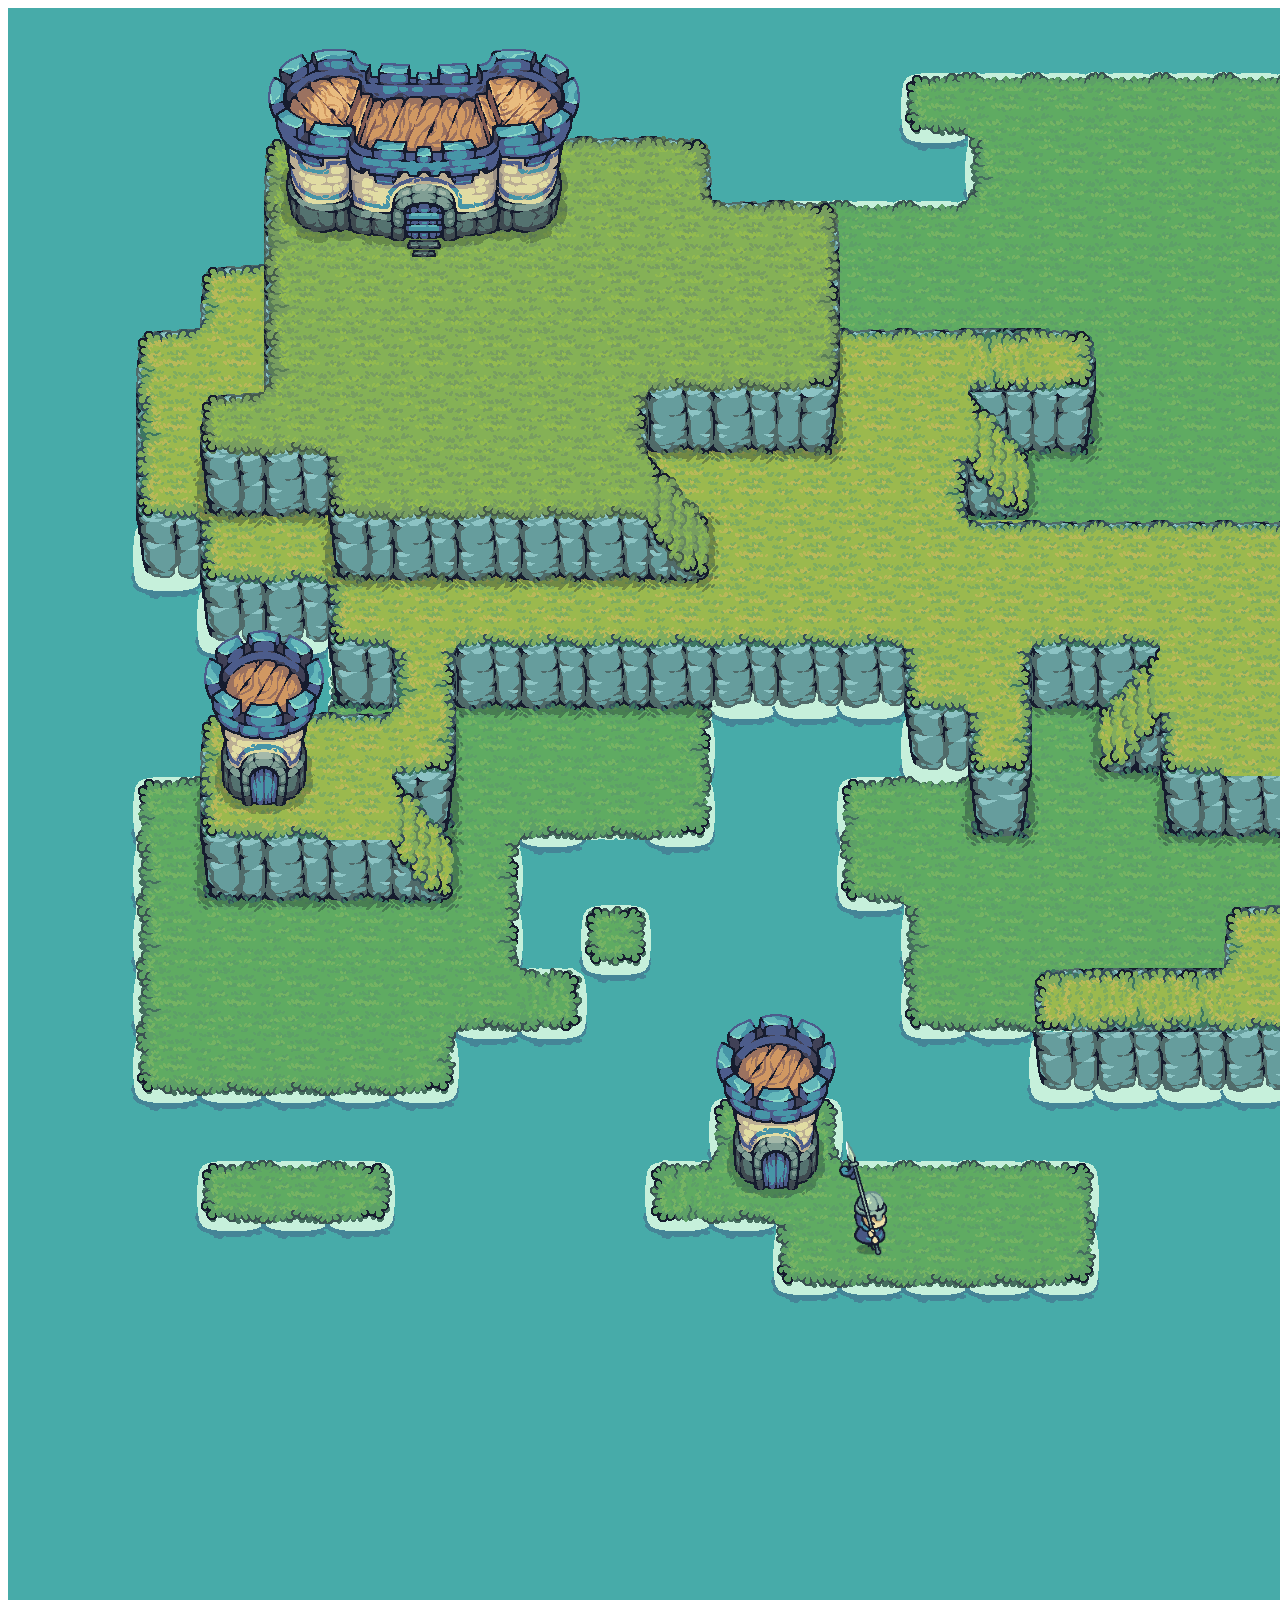
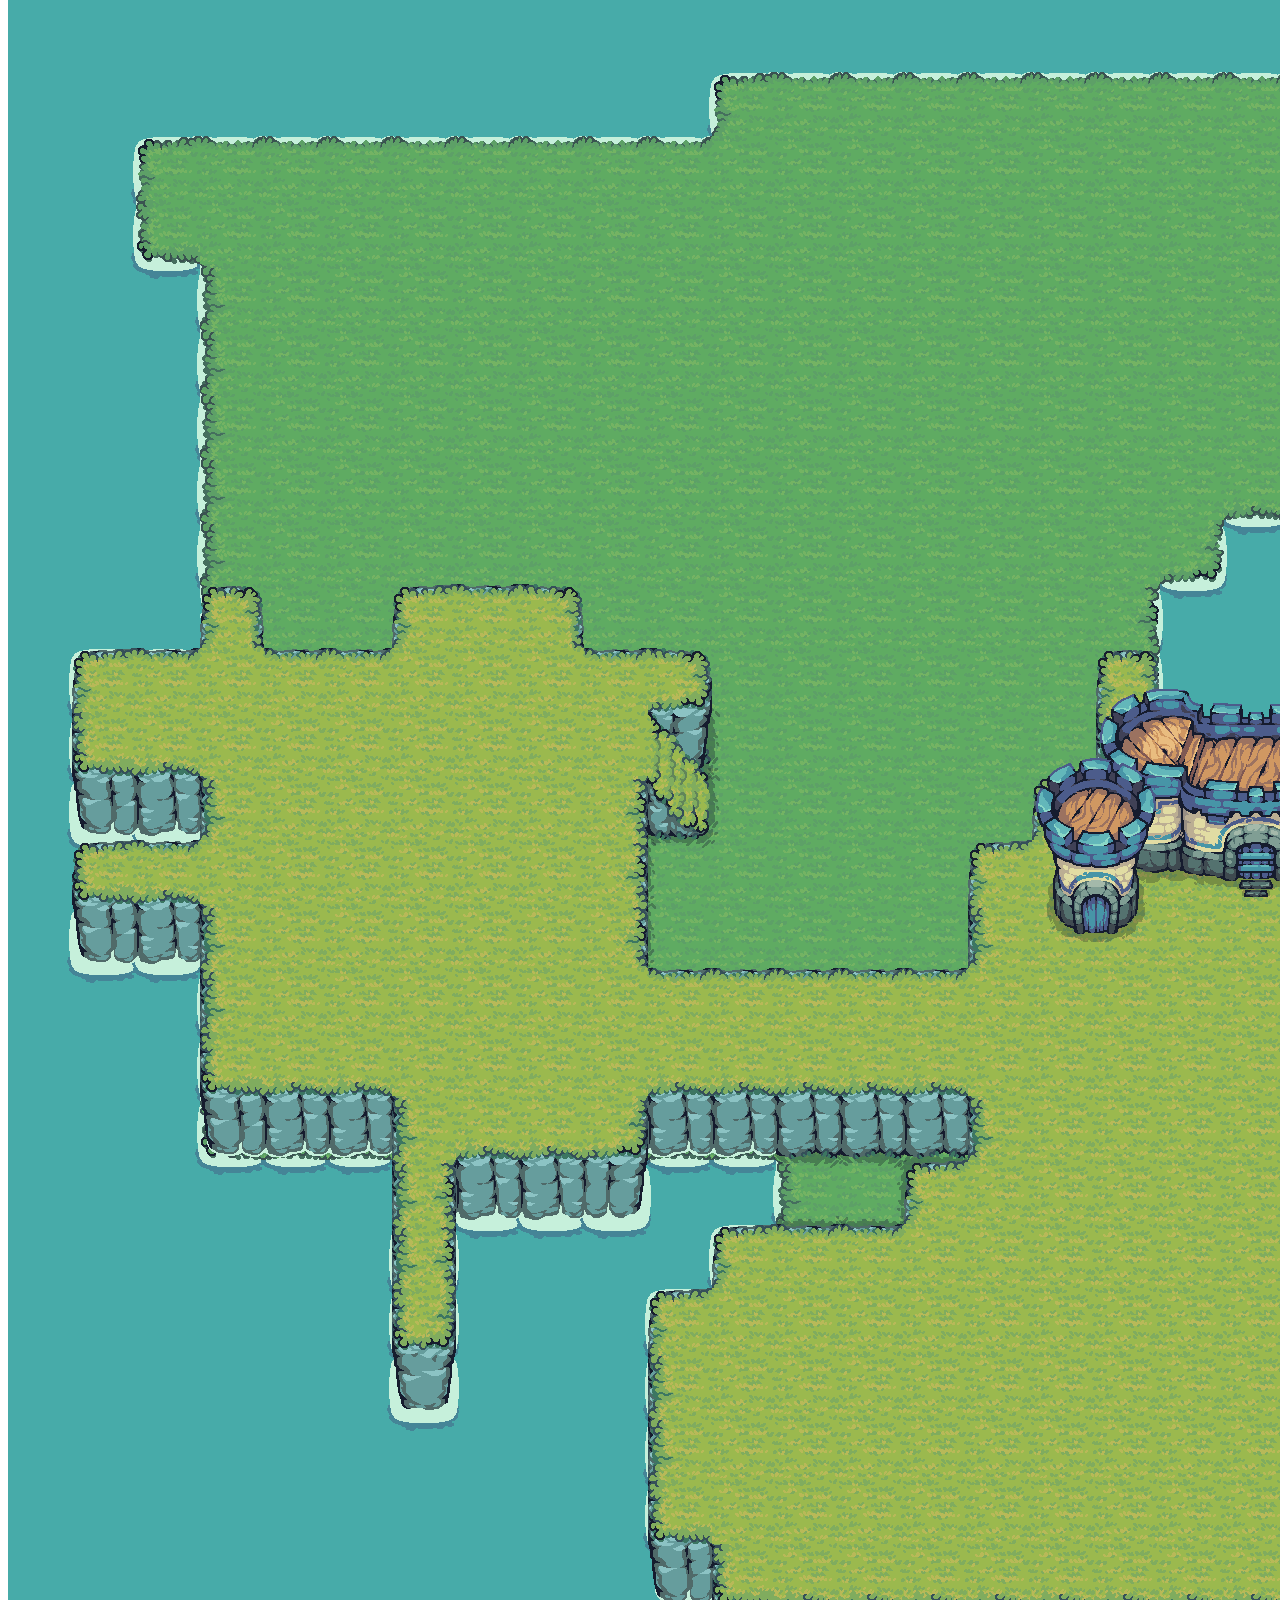
==== src/index.html @ 4c8b4b56 "mouvement player et enemy" ====
<!DOCTYPE html>
<html lang="en">
  <head>
    <meta charset="utf-8" />
    <meta name="viewport" content="width=device-width, initial-scale=1.0">

    <title>Sketch</title>

    <!--<link rel="stylesheet" type="text/css" href="style.css">-->

    <script src="../librairies/p5.min.js"></script>
    <script src="../librairies/p5.sound.min.js"></script>
    <script src="./utils/GameMap.js"></script>
    <script src="./Vehicle.js"></script>
    <script src="./entities/Player.js"></script>
    <script src="./entities/Enemy.js"></script>
    <script src="./sketch.js"></script>
  </head>
  <body>
    <!-- Pas besoin de déclarer un canvas pour dessiner en P5.js -->
  </body>
</html>
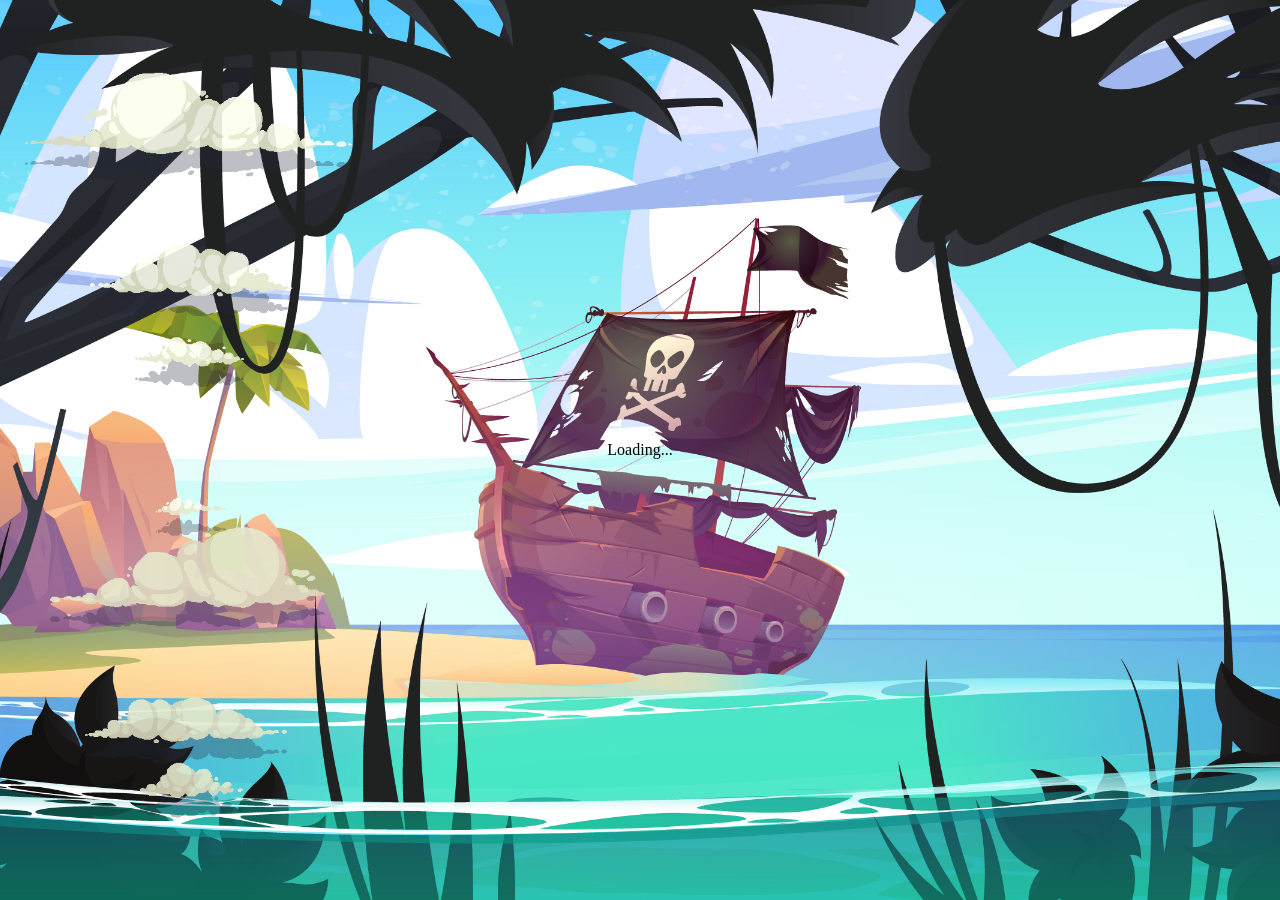
==== commit 83847b9e: "ajout du HUD ajout de camera gestion du combat entre ennemy et player ajout d'effet FX ajout d'objet" ====
--- a/src/index.html
+++ b/src/index.html
@@ -1,22 +1,41 @@
 <!DOCTYPE html>
-<html lang="en">
-  <head>
+<html lang="fr">
+<head>
     <meta charset="utf-8" />
     <meta name="viewport" content="width=device-width, initial-scale=1.0">
-
-    <title>Sketch</title>
-
-    <!--<link rel="stylesheet" type="text/css" href="style.css">-->
+    <title>Realm's Edge</title>
+    <link rel="stylesheet" type="text/css" href="./style.css">
 
     <script src="../librairies/p5.min.js"></script>
     <script src="../librairies/p5.sound.min.js"></script>
     <script src="./utils/GameMap.js"></script>
+    <script src="./utils/Camera.js"></script>
+    <script src="./utils/CombatSystem.js"></script>
     <script src="./Vehicle.js"></script>
     <script src="./entities/Player.js"></script>
     <script src="./entities/Enemy.js"></script>
+    <script src="./effects/DustParticle.js"></script>
+    <script src="./effects/StarburstParticle.js"></script>
+    <script src="./objects/Collectible.js"></script>
+    <script src="./objects/Coin.js"></script>
+    <script src="./objects/Meat.js"></script>
+    <script src="./objects/Obstacle.js"></script>
+    <script src="./ui/HUD.js"></script>
     <script src="./sketch.js"></script>
-  </head>
-  <body>
-    <!-- Pas besoin de déclarer un canvas pour dessiner en P5.js -->
-  </body>
+</head>
+<body>
+
+    <!-- Nuages sur les bords gauche et droit du canvas -->
+    <div id="clouds">
+        <img class="cloud left"  style="top: 5%"  src="../assets/ui/Clouds/Clouds_01.png">
+        <img class="cloud left"  style="top: 30%" src="../assets/ui/Clouds/Clouds_03.png">
+        <img class="cloud left"  style="top: 55%" src="../assets/ui/Clouds/Clouds_05.png">
+        <img class="cloud left"  style="top: 78%" src="../assets/ui/Clouds/Clouds_07.png">
+        <img class="cloud right" style="top: 12%" src="../assets/ui/Clouds/Clouds_02.png">
+        <img class="cloud right" style="top: 38%" src="../assets/ui/Clouds/Clouds_04.png">
+        <img class="cloud right" style="top: 62%" src="../assets/ui/Clouds/Clouds_06.png">
+        <img class="cloud right" style="top: 85%" src="../assets/ui/Clouds/Clouds_08.png">
+    </div>
+
+</body>
 </html>
--- a/src/style.css
+++ b/src/style.css
@@ -0,0 +1,49 @@
+
+*, *::before, *::after {
+    box-sizing: border-box;
+    margin: 0;
+    padding: 0;
+}
+
+html, body {
+    width: 100%;
+    height: 100%;
+    overflow: hidden;
+    background: url('../assets/images/background\ image.jpg') center center / cover no-repeat;
+    display: flex;
+    align-items: center;
+    justify-content: center;
+}
+
+canvas {
+    display: block;
+    box-shadow: 0 0 40px rgba(0, 0, 0, 0.8);
+    position: relative;
+    z-index: 1;
+}
+
+/* ─── Nuages ─── */
+#clouds {
+    position: fixed;
+    inset: 0;
+    pointer-events: none;
+    z-index: 10;
+}
+
+.cloud {
+    position: fixed;
+    width: 380px;
+    opacity: 0.9;
+}
+
+/* Bord gauche — centrés sur le bord gauche du canvas */
+.cloud.left {
+    left: calc(var(--canvas-left) - 190px); /* -moitié de 380px */
+}
+
+/* Bord droit — centrés sur le bord droit du canvas */
+.cloud.right {
+    left: calc(var(--canvas-left) + var(--canvas-w) - 190px);
+    transform: scaleX(-1); /* flip pour orienter vers l'intérieur */
+    margin-top: 80px;
+}
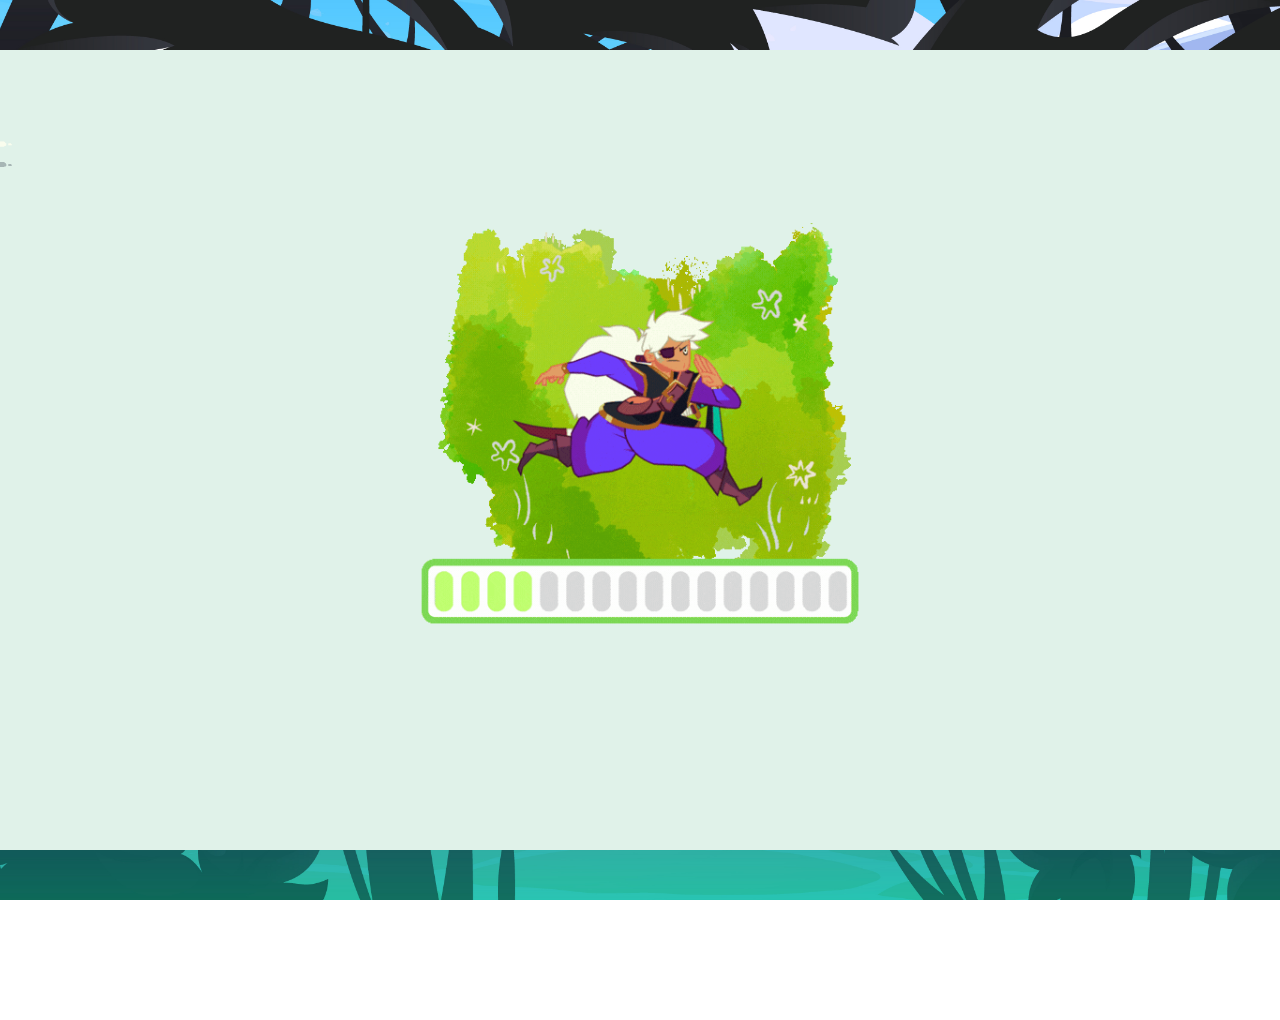
==== commit 14730595: "je ne sais pas quoi ecrire" ====
--- a/src/index.html
+++ b/src/index.html
@@ -3,6 +3,7 @@
 <head>
     <meta charset="utf-8" />
     <meta name="viewport" content="width=device-width, initial-scale=1.0">
+    <link rel="icon" type="image/png" href="../assets/ui/Human Avatars/Avatar_Sword_Hero.png">
     <title>Realm's Edge</title>
     <link rel="stylesheet" type="text/css" href="./style.css">
 
@@ -14,6 +15,7 @@
     <script src="./Vehicle.js"></script>
     <script src="./entities/Player.js"></script>
     <script src="./entities/Enemy.js"></script>
+    <script src="./entities/Sheep.js"></script>
     <script src="./effects/DustParticle.js"></script>
     <script src="./effects/StarburstParticle.js"></script>
     <script src="./objects/Collectible.js"></script>
@@ -21,9 +23,23 @@
     <script src="./objects/Meat.js"></script>
     <script src="./objects/Obstacle.js"></script>
     <script src="./ui/HUD.js"></script>
+    <script src="./ui/PopupManager.js"></script>
+    <script src="./ui/InfoPopup.js"></script>
     <script src="./sketch.js"></script>
 </head>
 <body>
+
+    <!-- Zone de jeu — canvas + loader ensemble -->
+    <div id="game-wrapper">
+
+        <!-- Loader — visible au départ, caché quand canvas prêt -->
+        <div id="loading-screen">
+            <img src="../assets/ui/Loader/loading.gif" alt="Loading...">
+        </div>
+
+        <!-- Canvas p5.js injecté ici via cnv.parent('game-wrapper') -->
+
+    </div>
 
     <!-- Nuages sur les bords gauche et droit du canvas -->
     <div id="clouds">
--- a/src/style.css
+++ b/src/style.css
@@ -1,4 +1,3 @@
-
 *, *::before, *::after {
     box-sizing: border-box;
     margin: 0;
@@ -15,12 +14,7 @@
     justify-content: center;
 }
 
-canvas {
-    display: block;
-    box-shadow: 0 0 40px rgba(0, 0, 0, 0.8);
-    position: relative;
-    z-index: 1;
-}
+/* canvas géré via #game-wrapper canvas ci-dessous */
 
 /* ─── Nuages ─── */
 #clouds {
@@ -46,4 +40,59 @@
     left: calc(var(--canvas-left) + var(--canvas-w) - 190px);
     transform: scaleX(-1); /* flip pour orienter vers l'intérieur */
     margin-top: 80px;
+}
+
+
+
+/* =============================================
+   GAME WRAPPER — contient canvas + loader
+   ============================================= */
+#game-wrapper {
+    position: relative;
+    width: 1580px;
+    height: 800px;
+    flex-shrink: 0;
+}
+
+/* Canvas caché au départ */
+#game-wrapper canvas {
+    display: none;
+    box-shadow: 0 0 40px rgba(0, 0, 0, 0.8);
+    position: relative;
+    z-index: 1;
+}
+
+/* Canvas visible quand game-wrapper a la classe ready */
+#game-wrapper.ready canvas {
+    display: block;
+}
+
+/* =============================================
+   LOADING SCREEN — couvre uniquement le canvas
+   ============================================= */
+#loading-screen {
+    position: absolute;  /* relatif à #game-wrapper */
+    inset: 0;
+    background: #E0F2E9;
+    display: flex;
+    align-items: center;
+    justify-content: center;
+    z-index: 5;
+    transition: opacity 0.6s ease;
+}
+
+#loading-screen img {
+    width: 900px;
+    height: 900px;
+    object-fit: contain;
+    /*centrer le gif sur le canvas*/
+    position: absolute;
+    top: 65%;
+    left: 50%;
+    transform: translate(-50%, -50%);
+}
+
+#game-wrapper.ready #loading-screen {
+    opacity: 0;
+    pointer-events: none;
 }
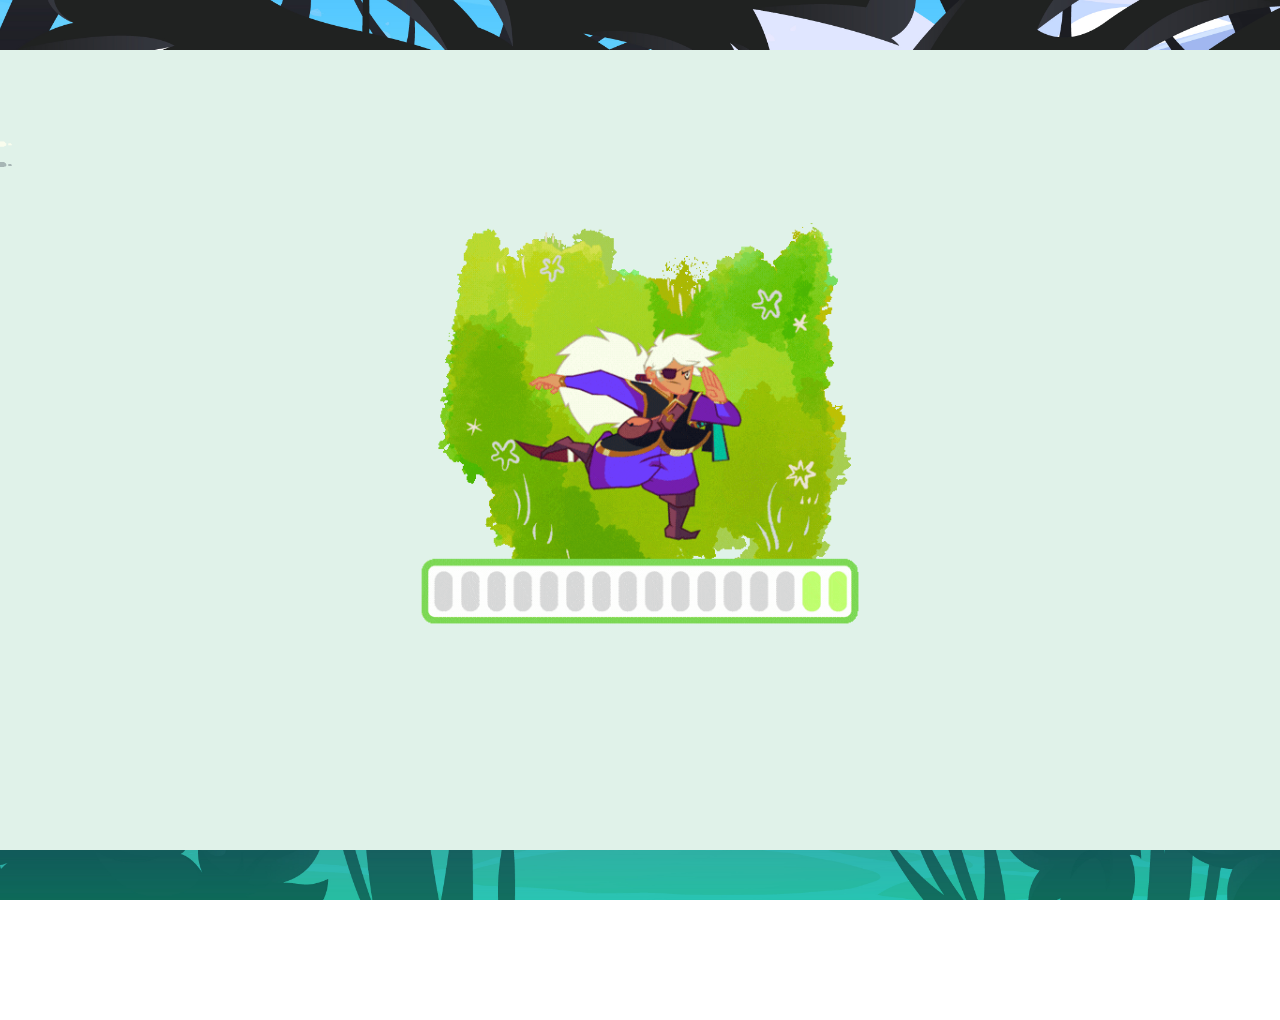
==== commit a3a7b8de: "Ajout du son" ====
--- a/src/index.html
+++ b/src/index.html
@@ -11,6 +11,7 @@
     <script src="../librairies/p5.sound.min.js"></script>
     <script src="./utils/GameMap.js"></script>
     <script src="./utils/Camera.js"></script>
+    <script src="./utils/SoundManager.js"></script>
     <script src="./utils/CombatSystem.js"></script>
     <script src="./Vehicle.js"></script>
     <script src="./entities/Player.js"></script>
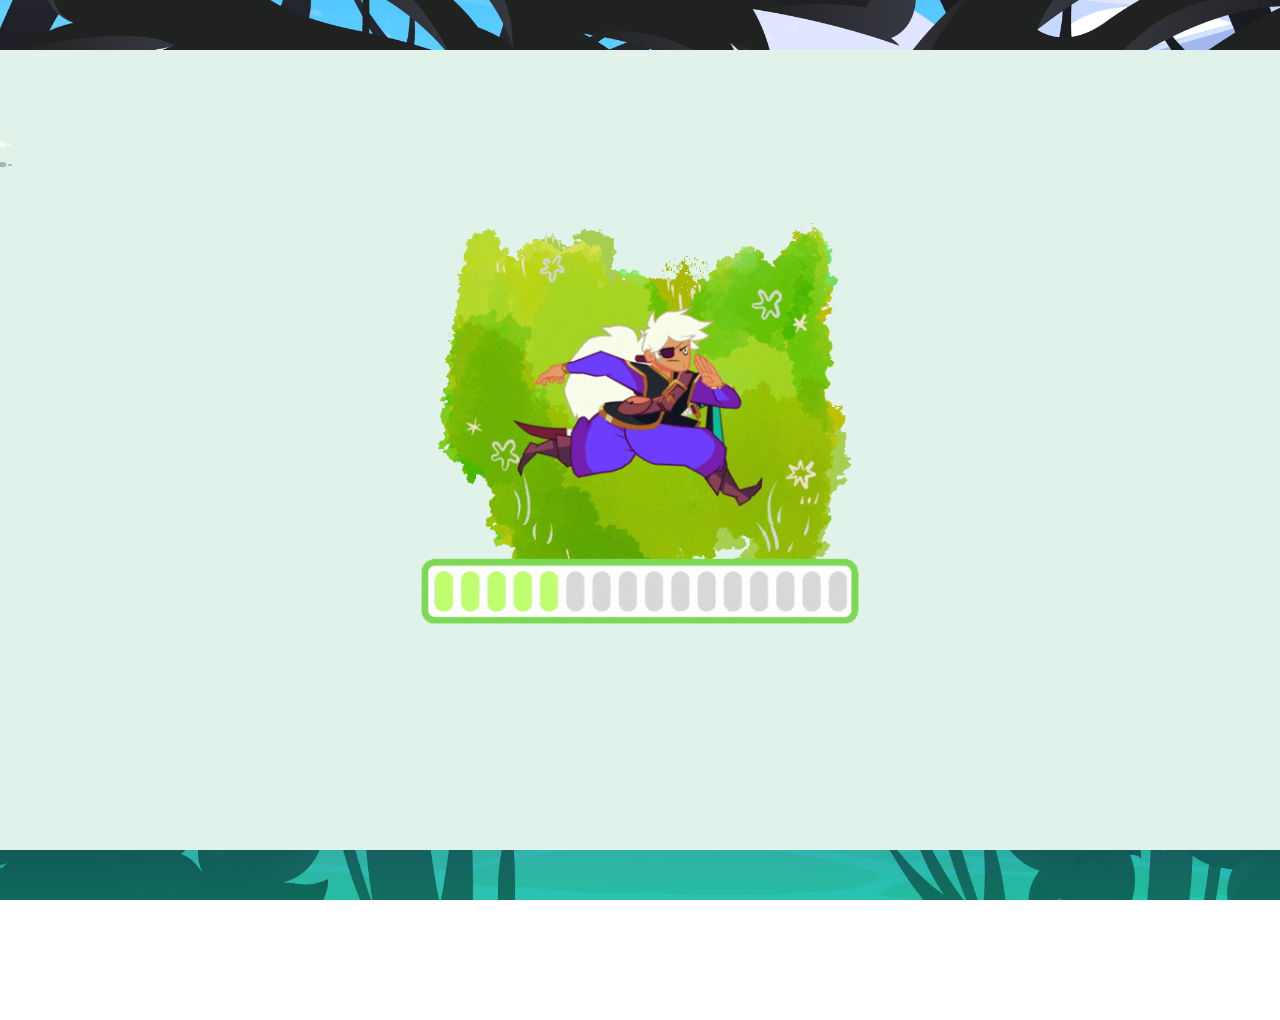
==== commit 3d6b7918: "grosse refactorisation" ====
--- a/src/index.html
+++ b/src/index.html
@@ -4,45 +4,56 @@
     <meta charset="utf-8" />
     <meta name="viewport" content="width=device-width, initial-scale=1.0">
     <link rel="icon" type="image/png" href="../assets/ui/Human Avatars/Avatar_Sword_Hero.png">
-    <title>Realm's Edge</title>
+    <title>The adventure of the sword hero</title>
     <link rel="stylesheet" type="text/css" href="./style.css">
 
     <script src="../librairies/p5.min.js"></script>
     <script src="../librairies/p5.sound.min.js"></script>
+
+    <!-- Core -->
+    <script src="./Vehicle.js"></script>
+    <script src="./utils/BehaviorManager.js"></script>
+
+    <!-- Systems -->
     <script src="./utils/GameMap.js"></script>
     <script src="./utils/Camera.js"></script>
     <script src="./utils/SoundManager.js"></script>
     <script src="./utils/CombatSystem.js"></script>
-    <script src="./Vehicle.js"></script>
+    <script src="./utils/GameManager.js"></script>
+
+    <!-- Entities -->
+    <script src="./entities/NPC.js"></script>
     <script src="./entities/Player.js"></script>
     <script src="./entities/Enemy.js"></script>
     <script src="./entities/Sheep.js"></script>
+
+    <!-- Effects -->
     <script src="./effects/DustParticle.js"></script>
     <script src="./effects/StarburstParticle.js"></script>
+
+    <!-- Objects -->
     <script src="./objects/Collectible.js"></script>
     <script src="./objects/Coin.js"></script>
     <script src="./objects/Meat.js"></script>
     <script src="./objects/Obstacle.js"></script>
+
+    <!-- UI -->
     <script src="./ui/HUD.js"></script>
     <script src="./ui/PopupManager.js"></script>
     <script src="./ui/InfoPopup.js"></script>
+    <script src="./ui/DebugPanel.js"></script>
+
+    <!-- Entry point — doit être en dernier -->
     <script src="./sketch.js"></script>
 </head>
 <body>
 
-    <!-- Zone de jeu — canvas + loader ensemble -->
     <div id="game-wrapper">
-
-        <!-- Loader — visible au départ, caché quand canvas prêt -->
         <div id="loading-screen">
             <img src="../assets/ui/Loader/loading.gif" alt="Loading...">
         </div>
-
-        <!-- Canvas p5.js injecté ici via cnv.parent('game-wrapper') -->
-
     </div>
 
-    <!-- Nuages sur les bords gauche et droit du canvas -->
     <div id="clouds">
         <img class="cloud left"  style="top: 5%"  src="../assets/ui/Clouds/Clouds_01.png">
         <img class="cloud left"  style="top: 30%" src="../assets/ui/Clouds/Clouds_03.png">
--- a/src/style.css
+++ b/src/style.css
@@ -95,4 +95,17 @@
 #game-wrapper.ready #loading-screen {
     opacity: 0;
     pointer-events: none;
+}
+
+/* =============================================
+   DEBUG PANELS — positionnés sur les côtés du canvas
+   Même logique de positionnement que les nuages
+   ============================================= */
+
+/* Les panels sont rendus via DebugPanel.js — ces règles
+   assurent qu'ils ne débordent pas sur le canvas */
+#debug-panel-left,
+#debug-panel-right {
+    /* Les panels ne doivent pas dépasser la hauteur du canvas */
+    max-height: var(--canvas-h);
 }
